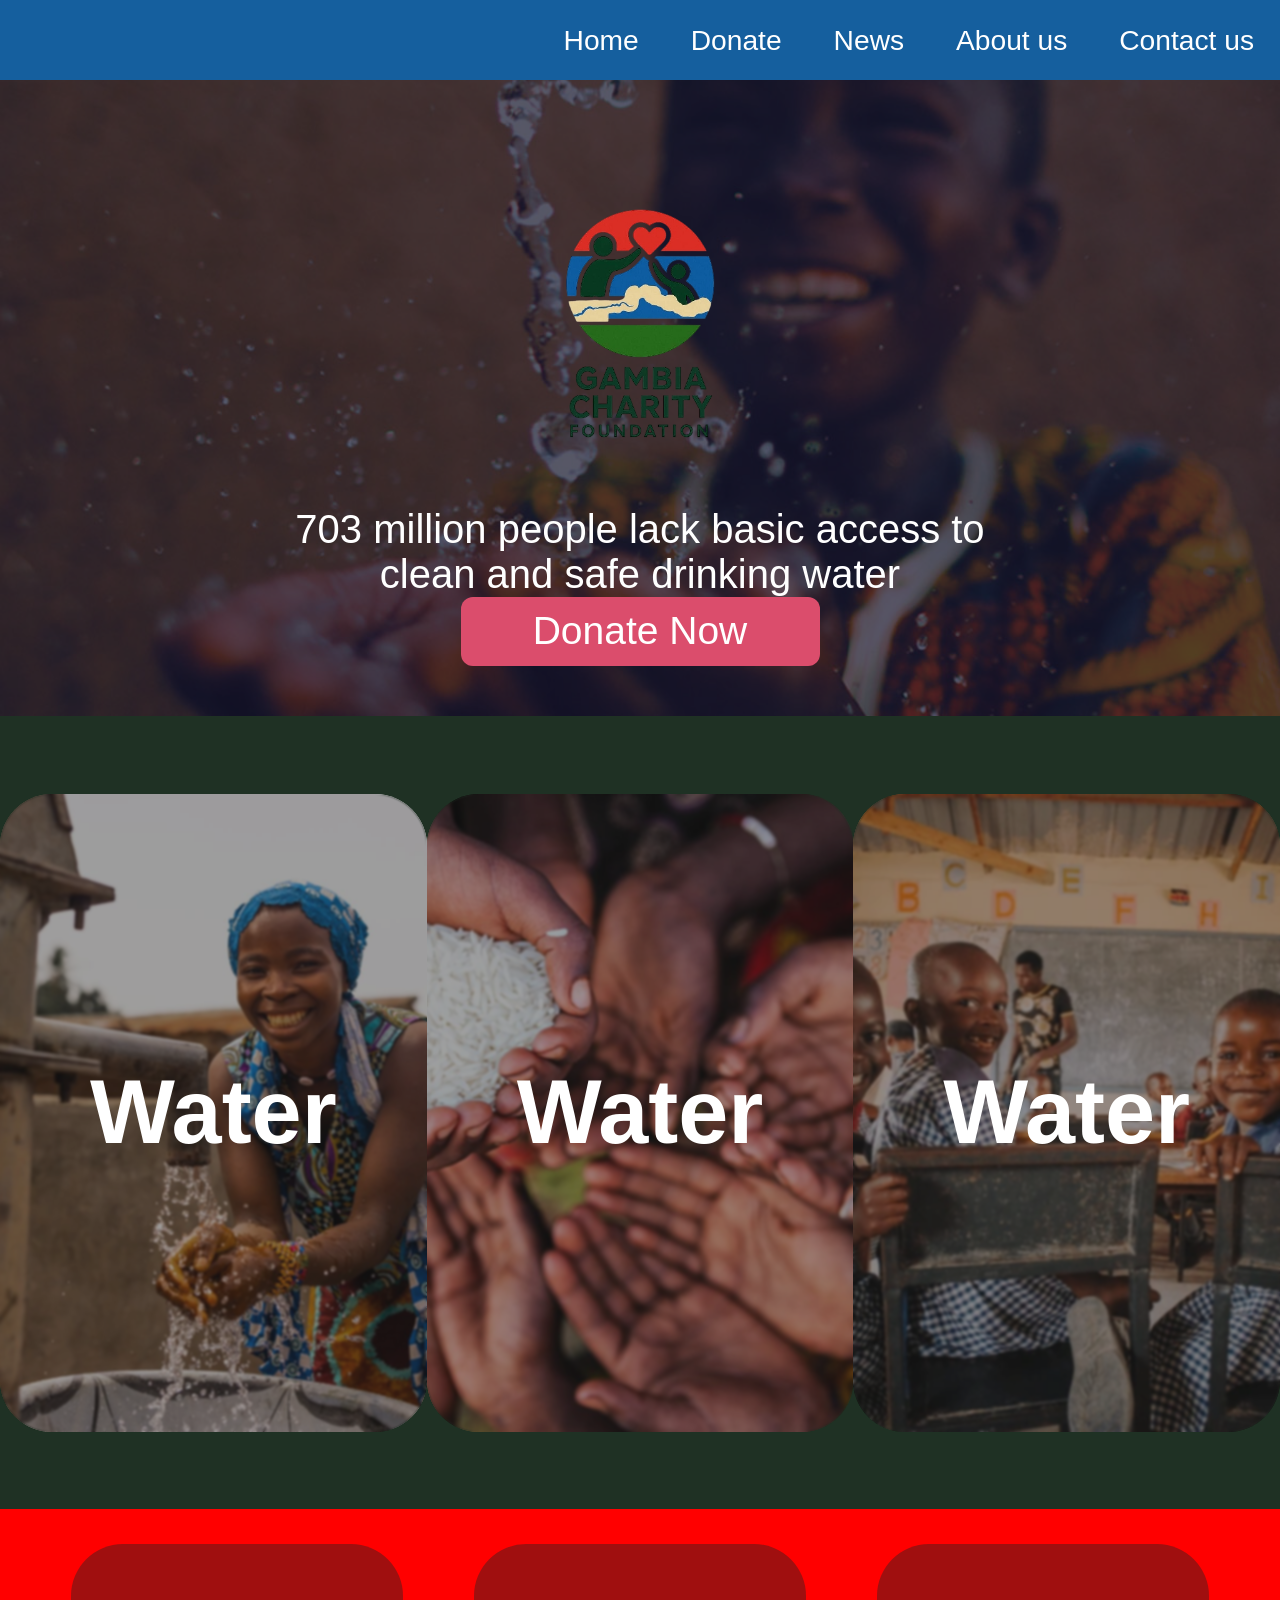
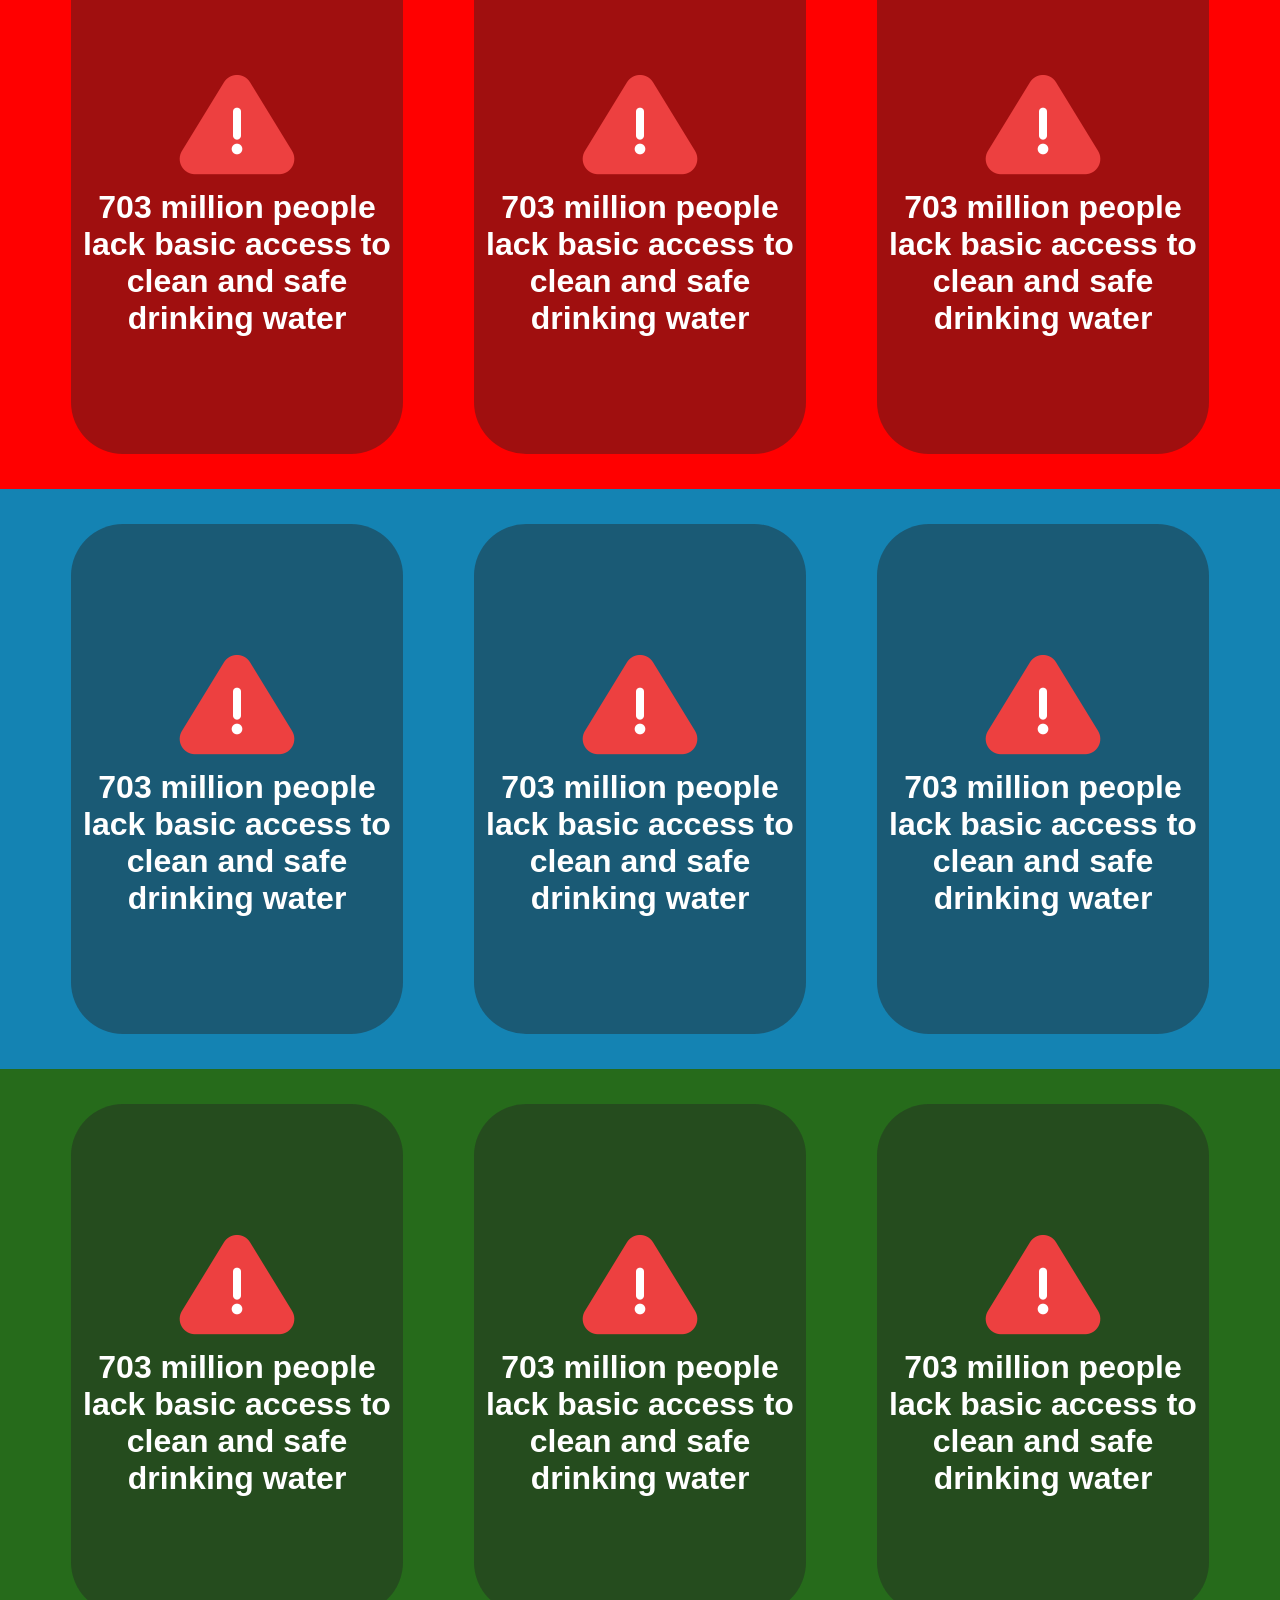
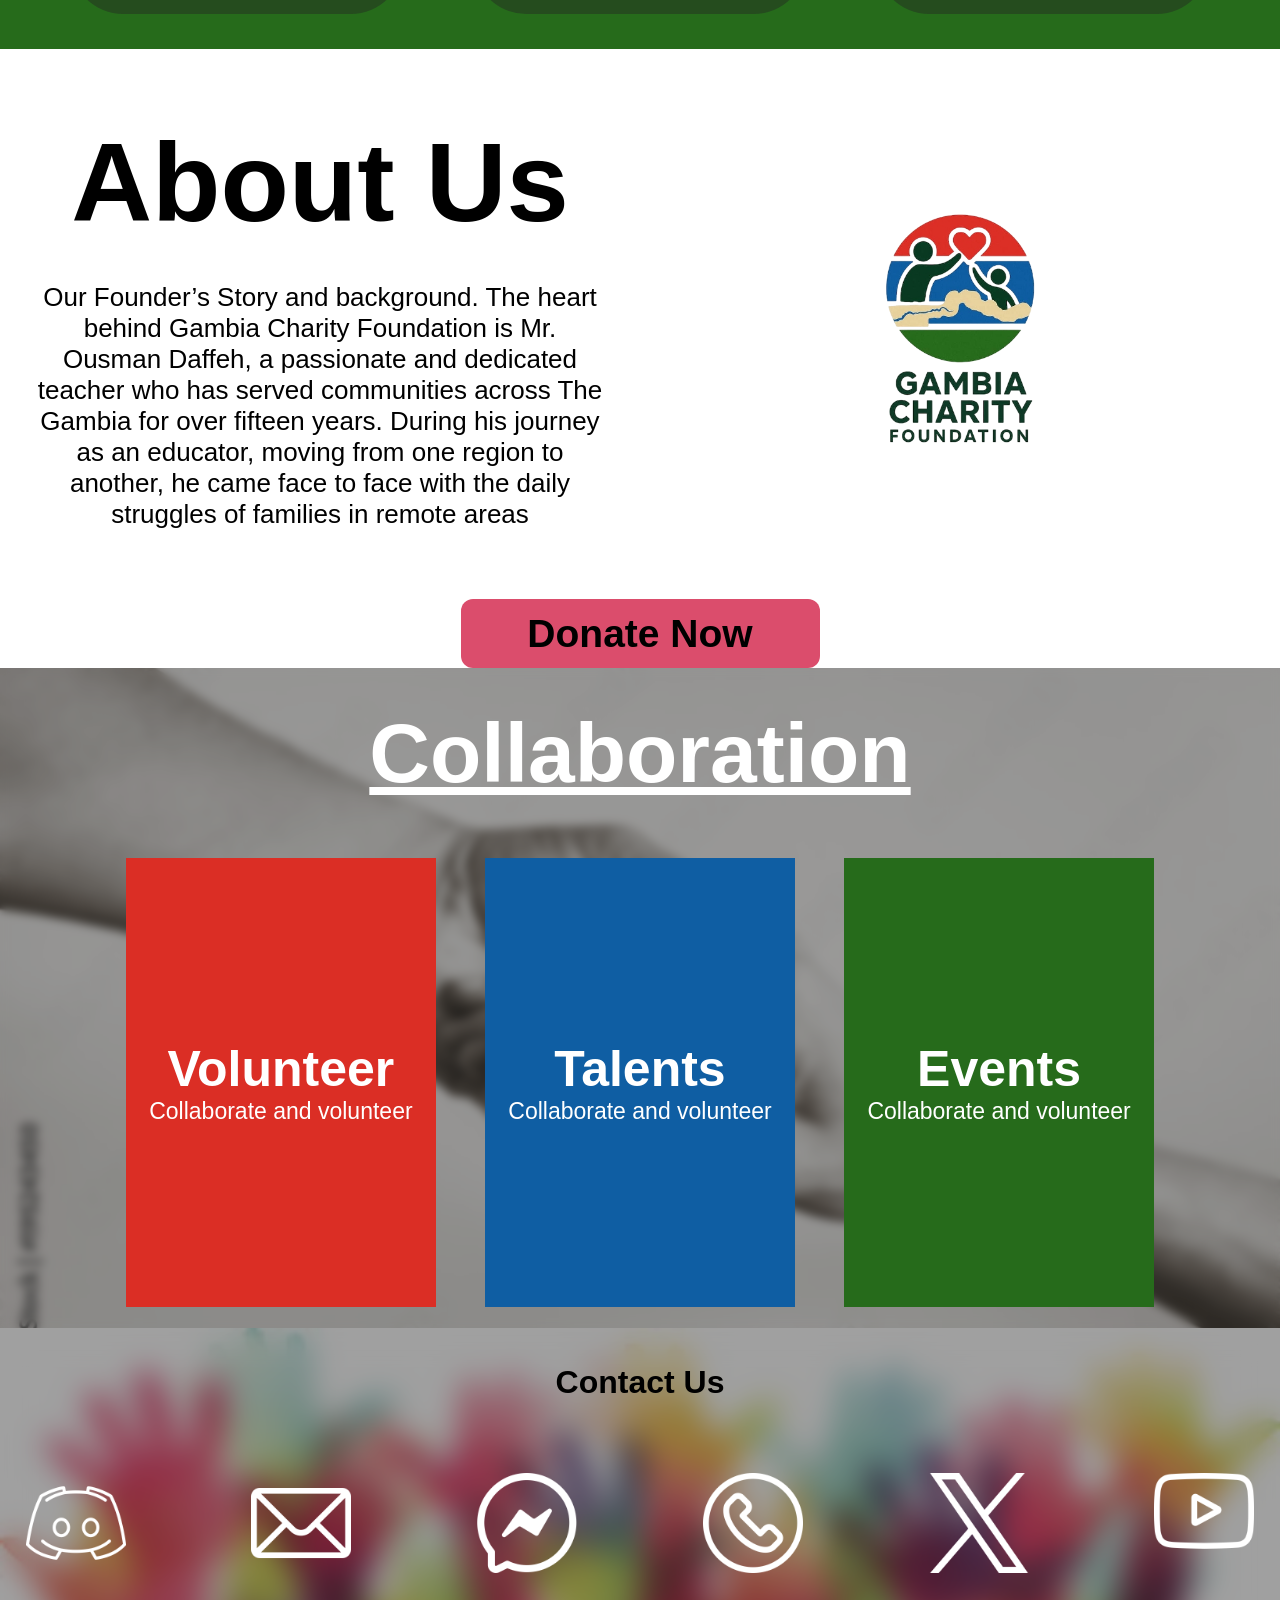
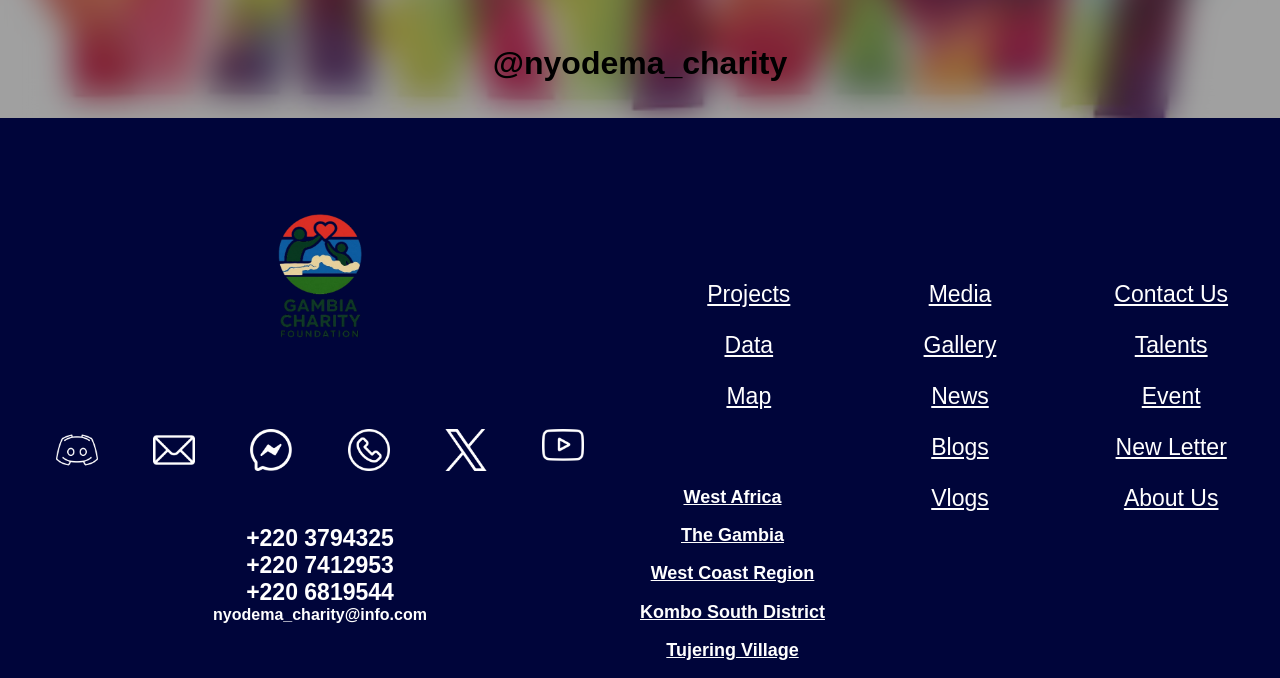
==== Index.html @ f204d7c5 "uploaded files" ====
<html>
    <head>
        <link rel="stylesheet" href="Index.css">

    </head>

    <body>
    

        <div class="menuBar">
           <div class="menu_text">
             <p>Home</p>
             <p>Donate</p>
             <p>News</p>
             <p>About us</p>
             <p>Contact us</p>
           </div>
        </div>

        <div class="background1">
        
            <div class="background1highlighter">
            <img class="logo" src="logo.png" >
            <h1>703 million people lack basic access to clean and safe drinking water</h1>
            <div class="donatenow1">
                <h1>Donate Now</h1>
            </div>    
        </div>
     
           
        </div>

        <div class="background2">
        
            <div class="card" id="card1">
                <div class="card_highlighter" >
                <h1>Water</h1>
                </div>
            </div> 
            <div class="card" id="card2">
                <div class="card_highlighter" >
                <h1>Water</h1>
                </div>
            </div> 
            <div class="card" id="card3">
                <div class="card_highlighter" >
                <h1>Water</h1>
                </div>
            </div> 
        </div>

        <div class="background_colour1" id="background_colour1">
        
            <div class="card_colour" >

                <img class="projects_icon" src="warning_logo.png">                
                <h1>703 million people lack basic access to clean and safe drinking water</h1>
                
            </div> 
            <div class="card_colour" >
                <img class="projects_icon" src="warning_logo.png"> 
                <h1>703 million people lack basic access to clean and safe drinking water</h1>
                
            </div> 
            <div class="card_colour" >
                <img class="projects_icon" src="warning_logo.png"> 
                <h1>703 million people lack basic access to clean and safe drinking water</h1>
             
            </div> 
        </div>

        <div class="background_colour1" id="background_colour2">
        
            <div class="card_colour" >

                <img class="projects_icon" src="warning_logo.png">                
                <h1>703 million people lack basic access to clean and safe drinking water</h1>
                
            </div> 
            <div class="card_colour" >
                <img class="projects_icon" src="warning_logo.png"> 
                <h1>703 million people lack basic access to clean and safe drinking water</h1>
                
            </div> 
            <div class="card_colour" >
                <img class="projects_icon" src="warning_logo.png"> 
                <h1>703 million people lack basic access to clean and safe drinking water</h1>
             
            </div> 
        </div>

        <div class="background_colour1" id="background_colour3">
        
            <div class="card_colour" >

                <img class="projects_icon" src="warning_logo.png">                
                <h1>703 million people lack basic access to clean and safe drinking water</h1>
                
            </div> 
            <div class="card_colour" >
                <img class="projects_icon" src="warning_logo.png"> 
                <h1>703 million people lack basic access to clean and safe drinking water</h1>
                
            </div> 
            <div class="card_colour" >
                <img class="projects_icon" src="warning_logo.png"> 
                <h1>703 million people lack basic access to clean and safe drinking water</h1>
             
            </div> 
        </div>

        <div class="background_aboutus" >
        
            <div class="aboutus_text" >

                        
                <h1>About Us</h1>
                <p>
                    Our Founder’s Story and background. 

The heart behind Gambia Charity Foundation is Mr. Ousman Daffeh, a passionate and dedicated teacher who has served communities across The Gambia for over fifteen years. During his journey as an educator, moving from one region to another, he came face to face with the daily struggles of families in remote areas
                </p>
            </div> 
            <div class="aboutus_logo" >
                <img class="logo" src="logo.png" >
            </div> 
            
        </div>

        <div class="donatenow1">
            <h1>Donate Now</h1>
        </div>   

        <div class="backgroundImage_collaboration">
            <div class="backgroundImage_collaborationhigh">
            <div class="collaboration_title">
                  <h1>Collaboration</h1>
            </div>

            <div class="collaboration_card_parents">
                <div class="collaboration_card" id="collaboration_card1">
                 <h1>Volunteer</h1>
                 <p>Collaborate and volunteer</p>
                </div>
                <div class="collaboration_card" id="collaboration_card2">
                    <h1>Talents</h1>
                    <p>Collaborate and volunteer</p>
                </div>
                <div class="collaboration_card" id="collaboration_card3">
                    <h1>Events</h1>
                    <p>Collaborate and volunteer</p>
                </div>
            </div>
            </div>
        </div>

        <div class="contactus_background">
            <div class="contactus_highlight">
                <h1>Contact Us</h1>
                <div class="contactus_logos">
                    <img class="contact_logo" src="white/logo.png" >
                    <img class="contact_logo" src="white/mail.png" >
                    <img class="contact_logo" src="white/messenger.png" >
                    <img class="contact_logo" src="white/phone.png" >
                    <img class="contact_logo" src="white/twitter.png" >
                    <img class="contact_logo" src="white/youtube.png" >
                    <!-- <img class="contact_logo" src="contact_icon/twitter.png" >
                    <img class="contact_logo" src="contact_icon/youtube.png" > -->

                </div>
                <h1>@nyodema_charity</h1>
            </div>
        </div>

        <div class="footer">
            <div class="column1">
                <img class="footer_logo" src="logo.png" >
                <div class="contactus_footer_logos">
                    <img class="contact_footer_logo" src="white/logo.png" >
                    <img class="contact_footer_logo" src="white/mail.png" >
                    <img class="contact_footer_logo" src="white/messenger.png" >
                    <img class="contact_footer_logo" src="white/phone.png" >
                    <img class="contact_footer_logo" src="white/twitter.png" >
                    <img class="contact_footer_logo" src="white/youtube.png" >
                    <!-- <img class="contact_logo" src="contact_icon/twitter.png" >
                    <img class="contact_logo" src="contact_icon/youtube.png" > -->

                </div>

                <div class="contact_details">
                  <h1>+220 3794325</h1>
                  <h1>+220 7412953</h1>
                  <h1>+220 6819544</h1>

                  <p>nyodema_charity@info.com</p>
                </div>

            </div>
            <div class="column_background">
                <div class="links">
                <div class="column2">
                  <p>Projects</p>
                  <p>Data</p>
                  <p>Map</p>
                </div>
                <div class="column2">
                  <p>Media</p>
                  <p>Gallery</p>
                  <p>News</p>
                  <p>Blogs</p>
                  <p>Vlogs</p>
                </div>
                <div class="column2">
                    <p>Contact Us</p>
                    <p>Talents</p>
                    <p>Event</p>
                    <p>New Letter</p>
                    <p>About Us</p>
                  </div>
                </div>

                <div class="contact_adress">
                   <p>West Africa</p>
                   <p>The Gambia</p>
                   <p>West Coast Region</p>
                   <p>Kombo South District</p>
                   <p>Tujering Village</p>
               
                </div>

            </div>

        </div>
        

        <div>

            
        </div>

    </body>
</html>
---- Index.css ----
*:not(html, script, style, head) {background: none;margin: 0;padding: 0;display: flex;flex-direction: column;justify-content: center;align-items: center;text-align: center;background-size: cover;background-repeat: no-repeat;background-position: center;font-family: system-ui;/* font-weight: 100; */border: none;/* border: 1px solid grey; *//* color: white; */font-family: "Lato", serif;/* font-weight: 100; */font-style: normal;font-family: sans-serif;/* border: none; */}

   
body {
    width: 100%;
    max-width: 100%;
    /* display: block; */
    justify-content: flex-start;
    min-height: 100vh;
    align-items: center;
}
   .menuBar {
   
height: 80px;
   
background-color: #155F9E;
   
width: 100%;
   }

.menu_text {
    flex-direction: row;
    position: absolute;
    right: 0;
    width: 58%;
    justify-content: space-around;
    align-items: center;
}

.menu_text p {
    font-size: 28.2px;
    color: white;
    font-weight: lighter;
}

img.logo {
    height: 376px;
    width: 250px;
}

.background1 {
    background-image: url(background1.jpg);
    width: 100%;
    height: 636px;
}

.background1highlighter {
    width: 100%;
    background-color: #10122fb3;
    height: 100%;
}

.background1highlighter h1 {
    font-size: 40px;
    color: white;
    font-weight: 100;
    width: 60%;
}

.donatenow1 {
    background: #DB4D6C;
    height: 69px;
    width: 359px;
    border-radius: 12px;
}

.donatenow1 h1 {
    font-size: 39px;
}

.donatenow1 p {}

.background2 {
    background-color: #1F3124;
    width: 100%;
    height: 793px;
    flex-direction: row;
    justify-content: space-evenly;
}

.card {
    height: 638px;
    background-color: #2423239c;
    width: 428px;
    border-radius: 52px;
}

div#card1 {
    background-image: url(card1.jpg);
}

div#card2 {
    background-image: url(card2.jpg);
}
div#card3 {
    background-image: url(card3.webp);
}

.card_highlighter {
    height: 100%;
    width: 100%;
    background-color: #2423236e; /* semi-transparent */
    backdrop-filter: blur(1px);  /* adjust px for blur strength */
    border-radius: 52px;         /* match parent rounding */
}

.card_highlighter h1 {
    font-size: 90px;
    color: white;
}

.background_colour1 {
    background-color: red;
    flex-direction: row;
    height: 580px;
    width: 100%;
    justify-content: space-evenly;
}


.card_colour {
    height: 510px;
    width: 332px;
    background-color: #2423236e; /* semi-transparent */
    /* backdrop-filter: blur(1px); */  /* adjust px for blur strength */
    border-radius: 52px;         /* match parent rounding */
    /* justify-content: space-around; */
}

.card_colour h1 {
    color: white;
    font-size: 32px;
}

div#background_colour2 {
    background: #1483B3;
}

div#background_colour3 {
    background: #266B1B;
}

.background_aboutus {
    flex-direction: row;
    height: 550px;
}

.aboutus_text {
    width: 50%;
    height: 81%;
    justify-content: space-around;
}

.aboutus_logo {
    width: 50%;
}

p {}

.aboutus_text p {
    font-size: 26px;
    width: 90%;
}

.aboutus_text h1 {
    font-size: 112px;
}

.backgroundImage_collaboration {
    width: 100%;
    height: 660px;
    background-image: url(network.jpg);
}

.backgroundImage_collaborationhigh {
    /* flex-direction: row; */
    width: 100%;
    /* background-color: #2423236e; */
    /* backdrop-filter: blur(1px); */
    /* border-radius: 52px; */
    height: 100%;
    background-color: #2423236e;
    backdrop-filter: blur(5px);
    /* border-radius: 52px; */
}

.collaboration_card_parents {
    width: 88%;
    flex-direction: row;
    justify-content: space-evenly;
}

.collaboration_card {
    height: 449px;
    background-color: red;
    width: 310px;
    /* border-radius: 32px; */
}

.collaboration_card h1 {
    font-size: 50px;
    color: white;
}

.collaboration_card p {
    color: white;
    font-size: 23px;
}

.collaboration_title {
    font-size: 42px;
    text-decoration: underline;
    color: white;
    margin: 16px 0px 56px 0px;
}

.collaboration_card {}

div#collaboration_card1 {
    background-color: #DB2E25;
}

div#collaboration_card2 {
    background-color: #0F5EA3;
}

div#collaboration_card3 {
    background-color: #266B1B;
}

.contactus_background {
    width: 100%;
    height: 390px;
    width: 100%;
    /* background: #ababab; */
    /* justify-content: space-between; */
    background-image: url(networkish.jpg);
    background-repeat: no-repeat;
    background-position: center;
    background-size: 100% 100%;
    /* background-color: #242323f5; */
    /* backdrop-filter: blur(16px); */
    /* border-radius: 52px; */
}

img.contact_logo {
    height: 100px;
}

.contactus_highlight {
    justify-content: space-around;
    height: 100%;
    width: 100%;
    background-color: #2423236e;
    backdrop-filter: blur(16px);
    /* border-radius: 52px; */
}

.contactus_logos {
    flex-direction: row;
    width: 96%;
    justify-content: space-between;
}

.contactus_background {
    /* background-color: #00053A; */
}

.footer {
    background-color: #00053A;
    width: 100%;
    color: white;
    flex-direction: row;
    height: 560px;
}

.contactus_footer_logos {
    flex-direction: row;
    width: 91%;
    justify-content: space-around;
}

img.contact_footer_logo {
    height: 42px;
}

.links {
    flex-direction: row;
    width: 100%;
    height: 270px;
}

.column1 {
    width: 50%;
    height: 100%;
    justify-content: space-evenly;
}

.column_background {
    width: 50%;
    height: 100%;
    justify-content: space-around;
    position: relative;
}

.column2 {
    width: 33%;
    height: 100%;
    justify-content: flex-start;
}

.column2 p {
    font-size: 23px;
    text-decoration: underline;
    margin: 18px 0px 6px 0px;
}

.contact_adress {
    font-size: 22px;
    height: 208px;
    justify-content: space-evenly;
    font-weight: 900;
    position: absolute;
    left: 0;
    bottom: 0;
}

.contact_adress p {
    font-size: 18px;
    text-decoration: underline;
    font-weight: 900;
}

.contact_details h1 {
    font-size: 23px;
}

.contact_details p {
    font-weight: 700;
}

img.footer_logo {
    height: 203px;
    width: 140px;
}
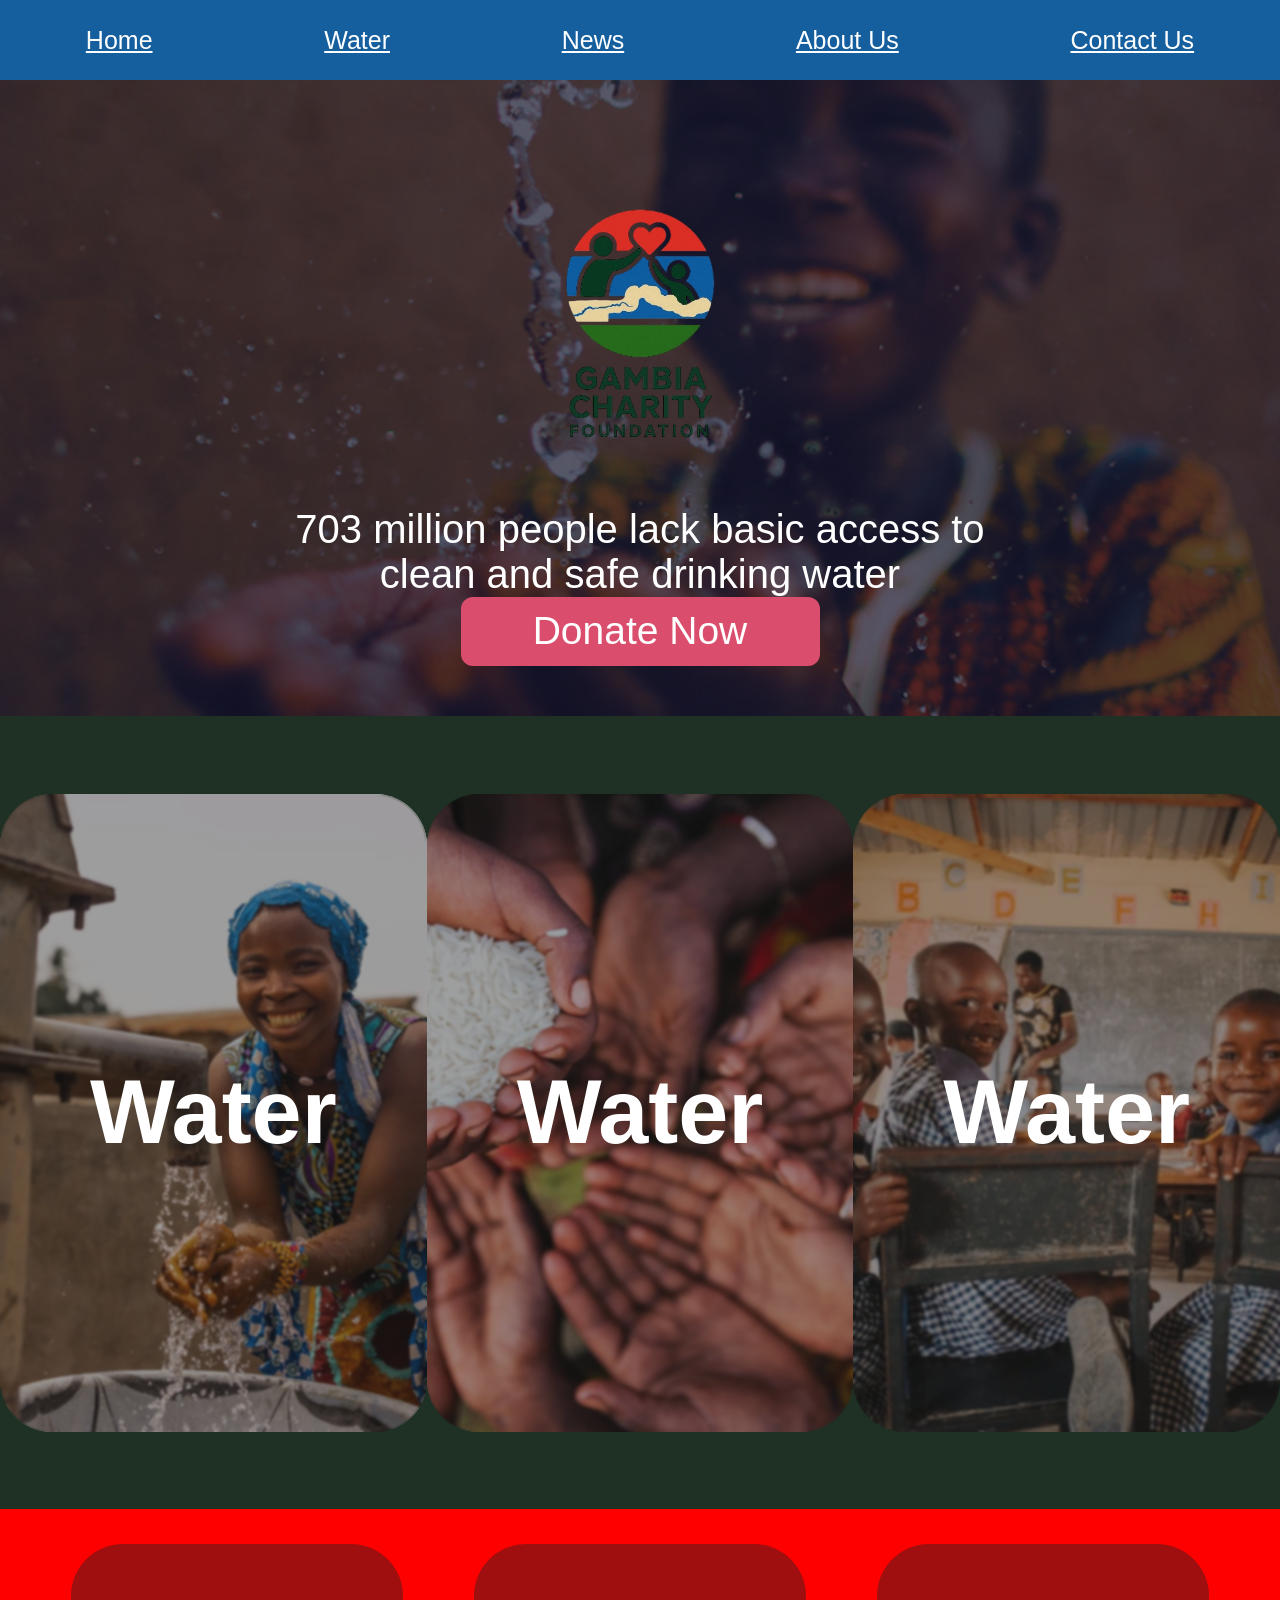
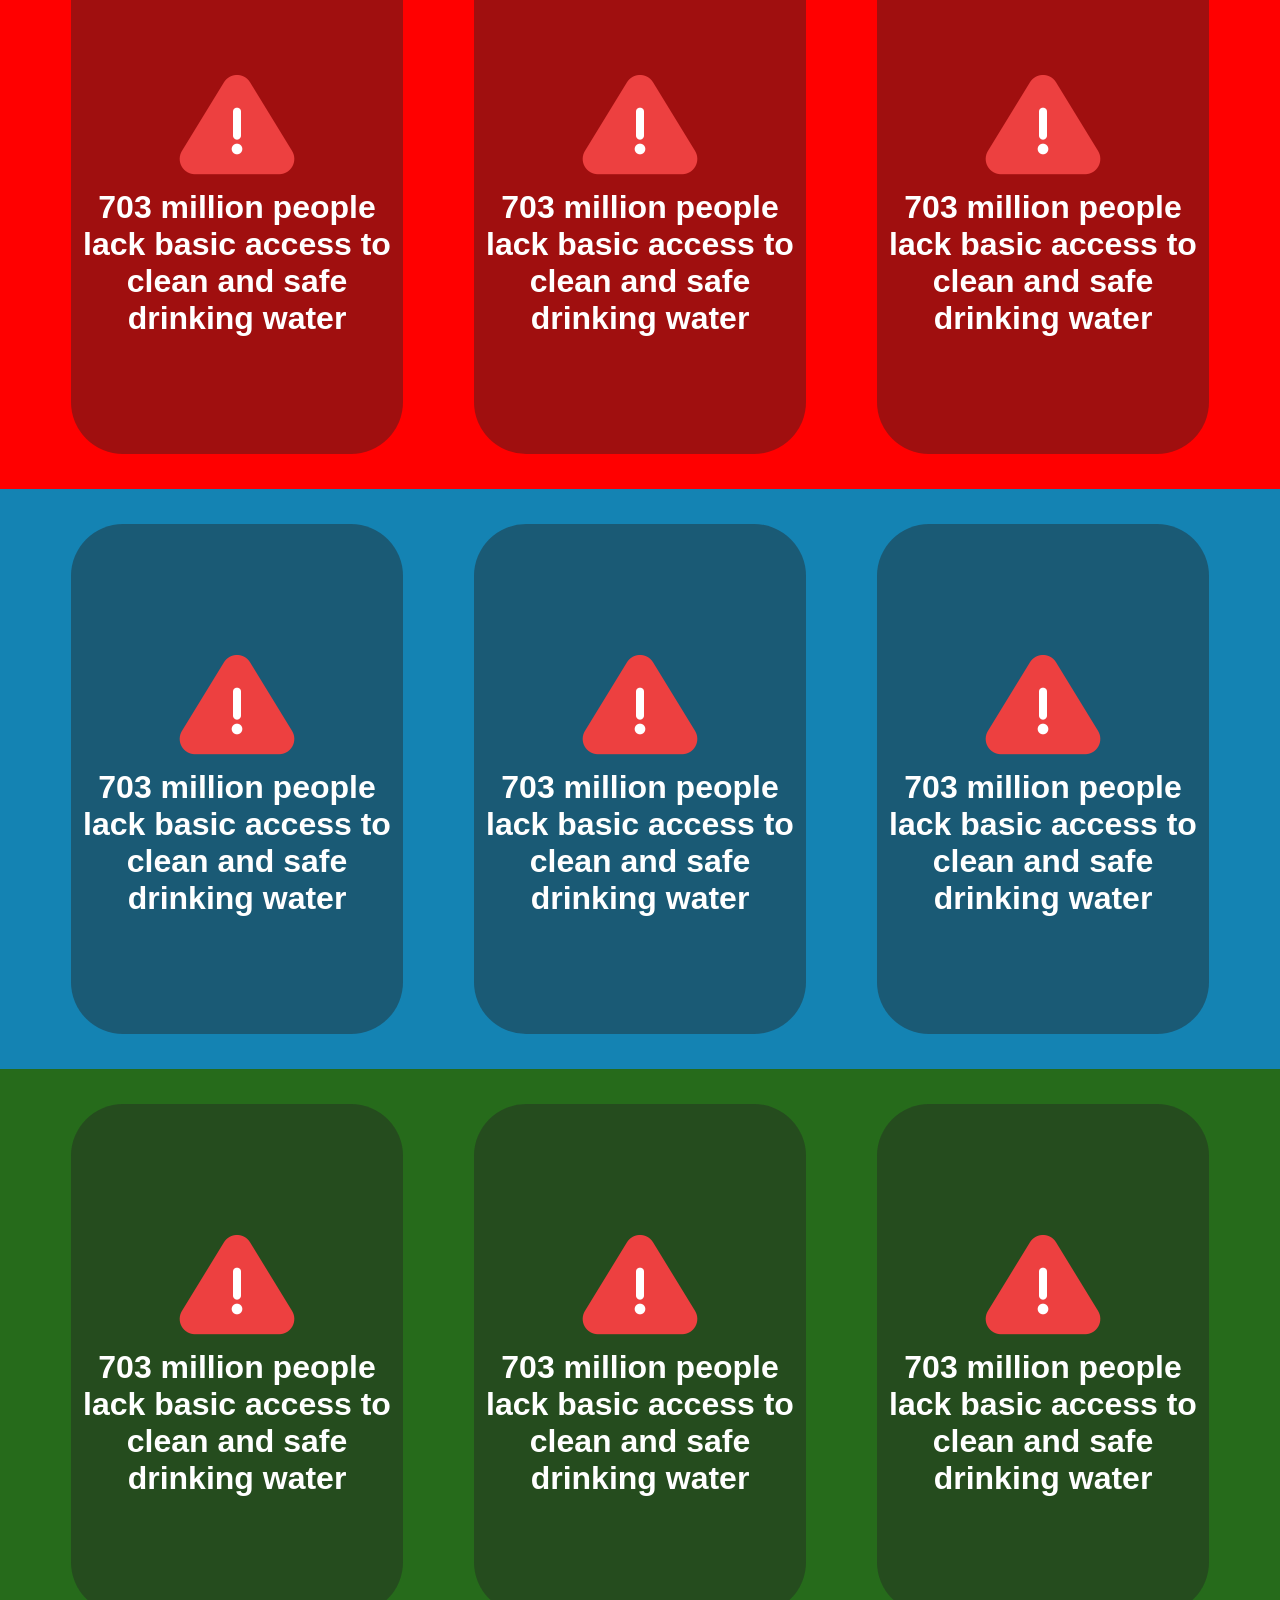
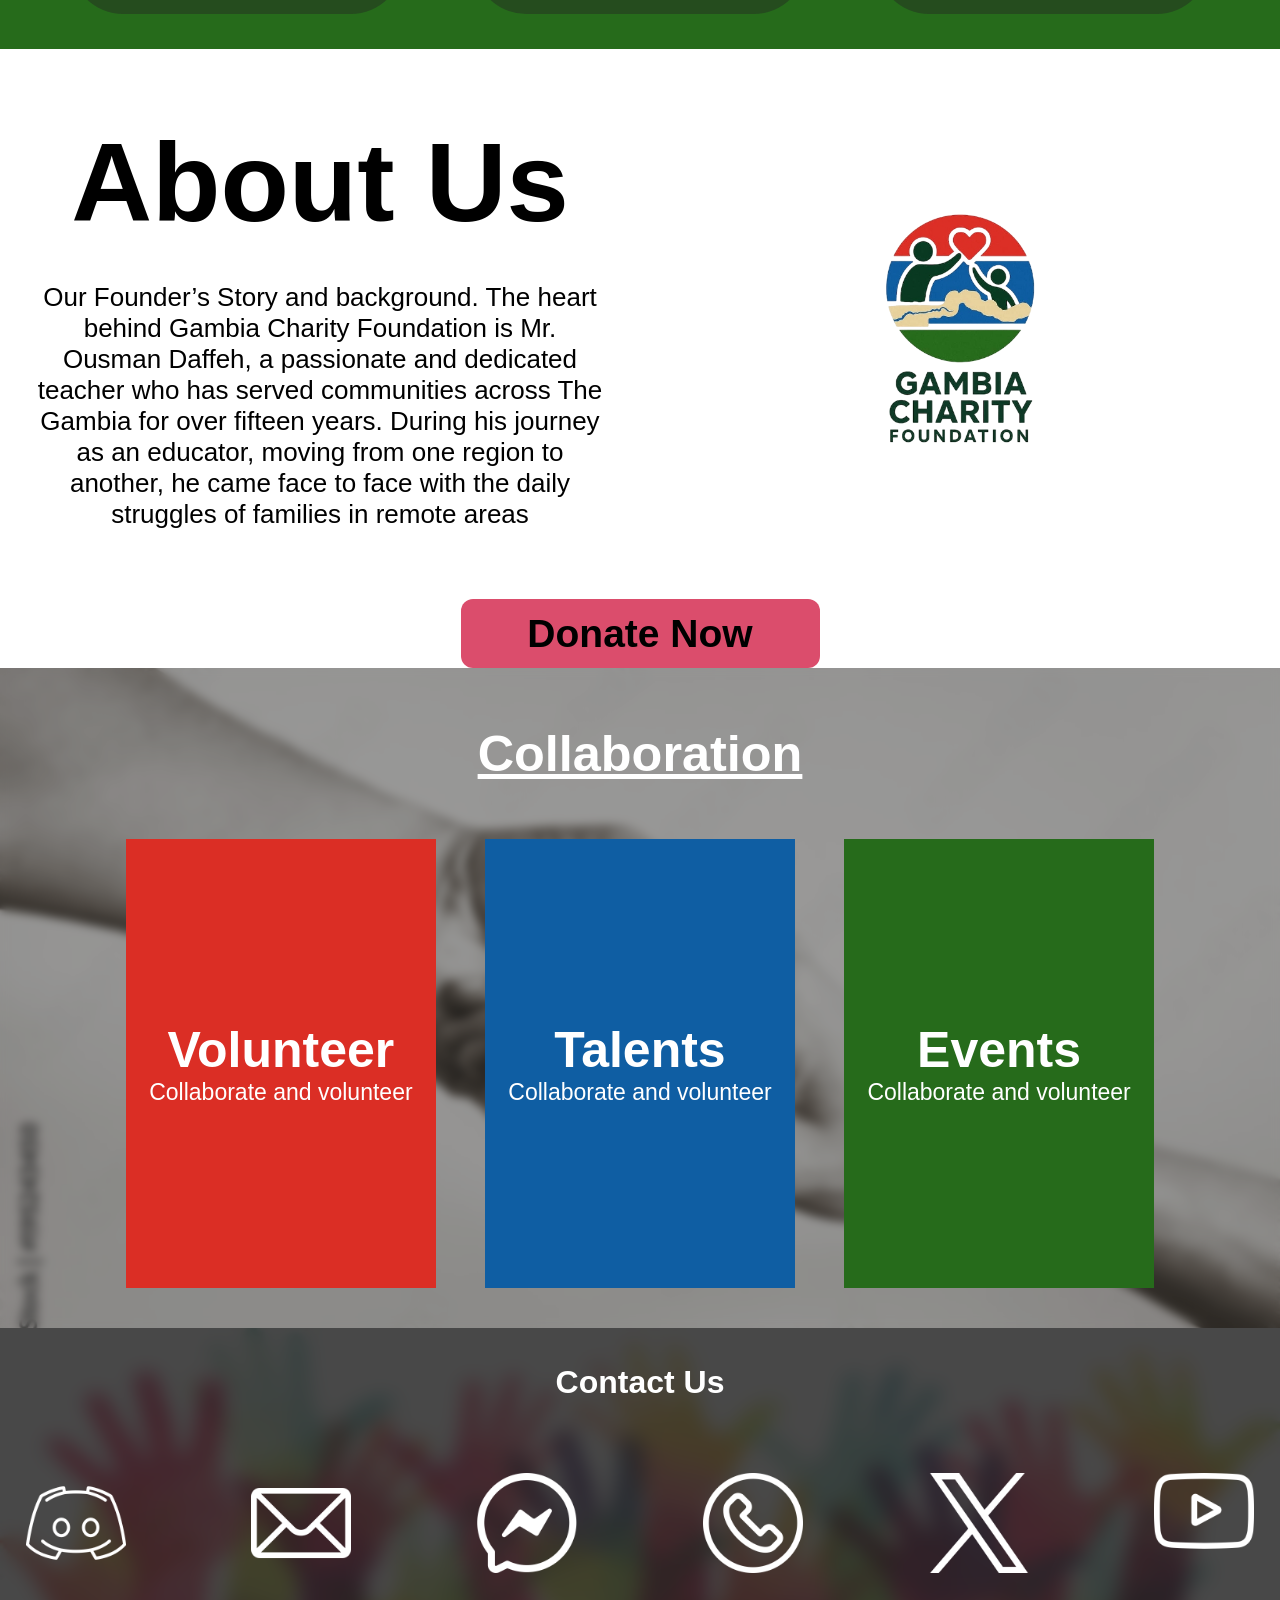
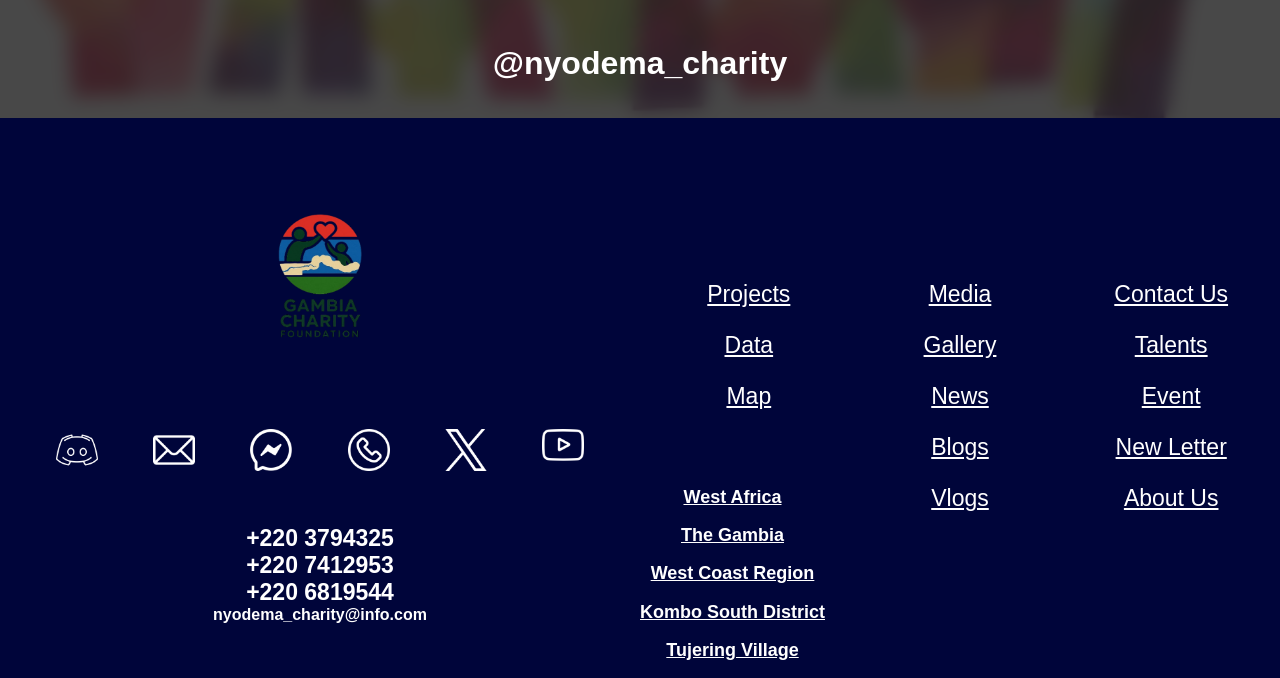
==== commit eea62db3: "version 27 sep 09:25" ====
--- a/Index.html
+++ b/Index.html
@@ -1,19 +1,21 @@
 <html>
     <head>
         <link rel="stylesheet" href="Index.css">
-
+        <link rel="stylesheet" href="homemobile.css">
+<meta name="viewport" content="width=device-width, initial-scale=1.0">
     </head>
 
     <body>
     
+<!-- Navigation -->
 
         <div class="menuBar">
            <div class="menu_text">
-             <p>Home</p>
-             <p>Donate</p>
-             <p>News</p>
-             <p>About us</p>
-             <p>Contact us</p>
+             <a href="Index.html">Home</a>
+      <a href="water.html">Water</a>
+      <a href="#">News</a>
+      <a href="#">About Us</a>
+      <a href="#">Contact Us</a>
            </div>
         </div>
 
--- a/Index.css
+++ b/Index.css
@@ -18,13 +18,15 @@
 width: 100%;
    }
 
-.menu_text {
-    flex-direction: row;
-    position: absolute;
-    right: 0;
-    width: 58%;
-    justify-content: space-around;
-    align-items: center;
+.menu_text {
+    flex-direction: row;
+    /* position: absolute; */
+    right: 0;
+    width: 100%;
+    justify-content: space-around;
+    align-items: center;
+    /* justify-content: center; */
+    align-items: center;
 }
 
 .menu_text p {
@@ -44,10 +46,10 @@
     height: 636px;
 }
 
-.background1highlighter {
-    width: 100%;
-    background-color: #10122fb3;
-    height: 100%;
+.background1highlighter {
+    width: 100%;
+    background-color: #10122fb3;
+    height: 100%;
 }
 
 .background1highlighter h1 {
@@ -247,13 +249,14 @@
     height: 100px;
 }
 
-.contactus_highlight {
-    justify-content: space-around;
-    height: 100%;
-    width: 100%;
-    background-color: #2423236e;
-    backdrop-filter: blur(16px);
-    /* border-radius: 52px; */
+.contactus_highlight {
+    justify-content: space-around;
+    height: 100%;
+    width: 100%;
+    background-color: #242323d4;
+    backdrop-filter: blur(10px);
+    /* border-radius: 52px; */
+    color: white;
 }
 
 .contactus_logos {
@@ -342,4 +345,9 @@
 img.footer_logo {
     height: 203px;
     width: 140px;
+}
+
+.menu_text a {
+    color: white;
+    font-size: 25px;
 }
--- a/homemobile.css
+++ b/homemobile.css
@@ -0,0 +1,267 @@
+/* ========= MOBILE CSS ========= */
+/* Apply on all small devices (portrait phones < 768px wide) */
+@media only screen and (orientation: portrait) {
+/* ========= MOBILE CSS ========= */
+
+
+  /* General Reset for Mobile */
+  body {
+    width: 100%;
+    max-width: 100%;
+    min-height: 100vh;
+    display: flex;
+    flex-direction: column;
+    justify-content: flex-start;
+    align-items: center;
+    overflow-x: hidden;
+  }
+
+  * {
+    max-width: 100%;
+    box-sizing: border-box;
+  }
+
+  /* Navigation */
+  .menuBar {
+    width: 100%;
+    height: 420px;
+    flex-direction: column;
+    justify-content: space-around;
+  }
+
+  .menu_text {
+    flex-direction: column;
+    width: 100%;
+    height: 87%;
+    font-size: 18px;
+  }
+
+  .menu_text a {
+    font-size: 24.4px;
+    width: 100%;
+    text-align: center;
+  }
+
+  /* Hero Section */
+  .background1 {
+    width: 100%;
+    min-height: 65vh; /* full portrait height */
+  }
+
+  .background1highlighter {
+    flex-direction: column;
+    justify-content: center;
+    align-items: center;
+    min-height: 100%;
+  }
+
+  .background1highlighter h1 {
+    font-size: 22px;
+    width: 90%;
+  }
+
+  img.logo {
+    width: 160px;
+    height: auto;
+  }
+
+  .donatenow1 {
+    width: 220px;
+    height: 60px;
+    border-radius: 10px;
+    margin: 36px 0px;
+  }
+
+  .donatenow1 h1 {
+    font-size: 20px;
+  }
+
+  /* Three Cards Section */
+  .background2 {
+    flex-direction: column;
+    width: 100%;
+    min-height: 194vh;
+  }
+
+  .card {
+    width: 90%;
+    height: 500px;
+    border-radius: 20px;
+    margin-bottom: 24px;
+  }
+
+  .card_highlighter h1 {
+    font-size: 34px;
+  }
+
+  /* Colored Card Sections */
+  .background_colour1 {
+    flex-direction: column;
+    width: 100%;
+    min-height: 182vh;
+    padding: 57px 0px;
+  }
+
+  .card_colour {
+    width: 90%;
+    height: 47vh;
+    margin-bottom: 24px;
+    border-radius: 20px;
+  }
+
+  .card_colour h1 {
+    font-size: 18px;
+  }
+
+  /* About Us */
+  .background_aboutus {
+    flex-direction: column;
+    width: 100%;
+    min-height: 100vh;
+  }
+
+  .aboutus_text, 
+  .aboutus_logo {
+    width: 100%;
+  }
+
+  .aboutus_text h1 {
+    font-size: 4rem;
+  }
+
+  .aboutus_text p {
+    font-size: 2rem;
+    width: 90%;
+  }
+
+  /* Collaboration */
+  .backgroundImage_collaboration {
+    width: 100%;
+    min-height: 150vh;
+  }
+
+  .collaboration_card_parents {
+    flex-direction: column;
+    width: 100%;
+    min-height: 86vh;
+  }
+
+  .collaboration_card {
+    width: 90%;
+    height: 40vh;
+    margin-bottom: 24px;
+    border-radius: 27px;
+  }
+
+  .collaboration_card h1 {
+    font-size: 44.5px;
+    margin: 24px;
+  }
+
+  .collaboration_card p {
+    font-size: 25px;
+  }
+
+  .collaboration_title {
+    font-size: 28px;
+    margin: 16px 0;
+  }
+
+  /* Contact Us */
+  .contactus_background {
+    width: 100%;
+    min-height: 46vh;
+  }
+
+  .contactus_highlight {
+    flex-direction: column;
+    justify-content: center;
+    align-items: center;
+  }
+
+  .contactus_highlight h1 {
+    font-size: 24px;
+    color: white;
+  }
+
+  .contactus_logos {
+    flex-direction: row;
+    flex-wrap: wrap;
+    justify-content: center;
+  }
+
+  img.contact_logo {
+    height: 60px;
+    margin: 8px;
+  }
+
+  /* Footer */
+  .footer {
+    flex-direction: column;
+    width: 100%;
+    min-height: 131vh;
+    padding: 48px 0px;
+  }
+
+  .column1, 
+  .column_background {
+    width: 100%;
+    flex-direction: column;
+    align-items: center;
+  }
+
+  .links {
+    flex-direction: column;
+    width: 100%;
+    height: auto;
+  }
+
+  .column2 {
+    width: 100%;
+  }
+
+  .column2 p {
+    font-size: 16px;
+  }
+
+  .contactus_footer_logos {
+    flex-direction: row;
+    flex-wrap: wrap;
+    justify-content: center;
+  }
+
+  img.contact_footer_logo {
+    height: 32px;
+    margin: 6px;
+  }
+
+  .contact_details h1 {
+    font-size: 16px;
+  }
+
+  .contact_details p {
+    font-size: 14px;
+  }
+
+  .contact_adress {
+    width: 100%;
+    height: auto;
+    position: static;
+    flex-direction: column;
+    align-items: center;
+  }
+
+  .contact_adress p {
+    font-size: 14px;
+  }
+
+  img.footer_logo {
+    width: 120px;
+    height: auto;
+  }
+}
+
+
+.collaboration_title h1 {
+    font-size: larger;
+}
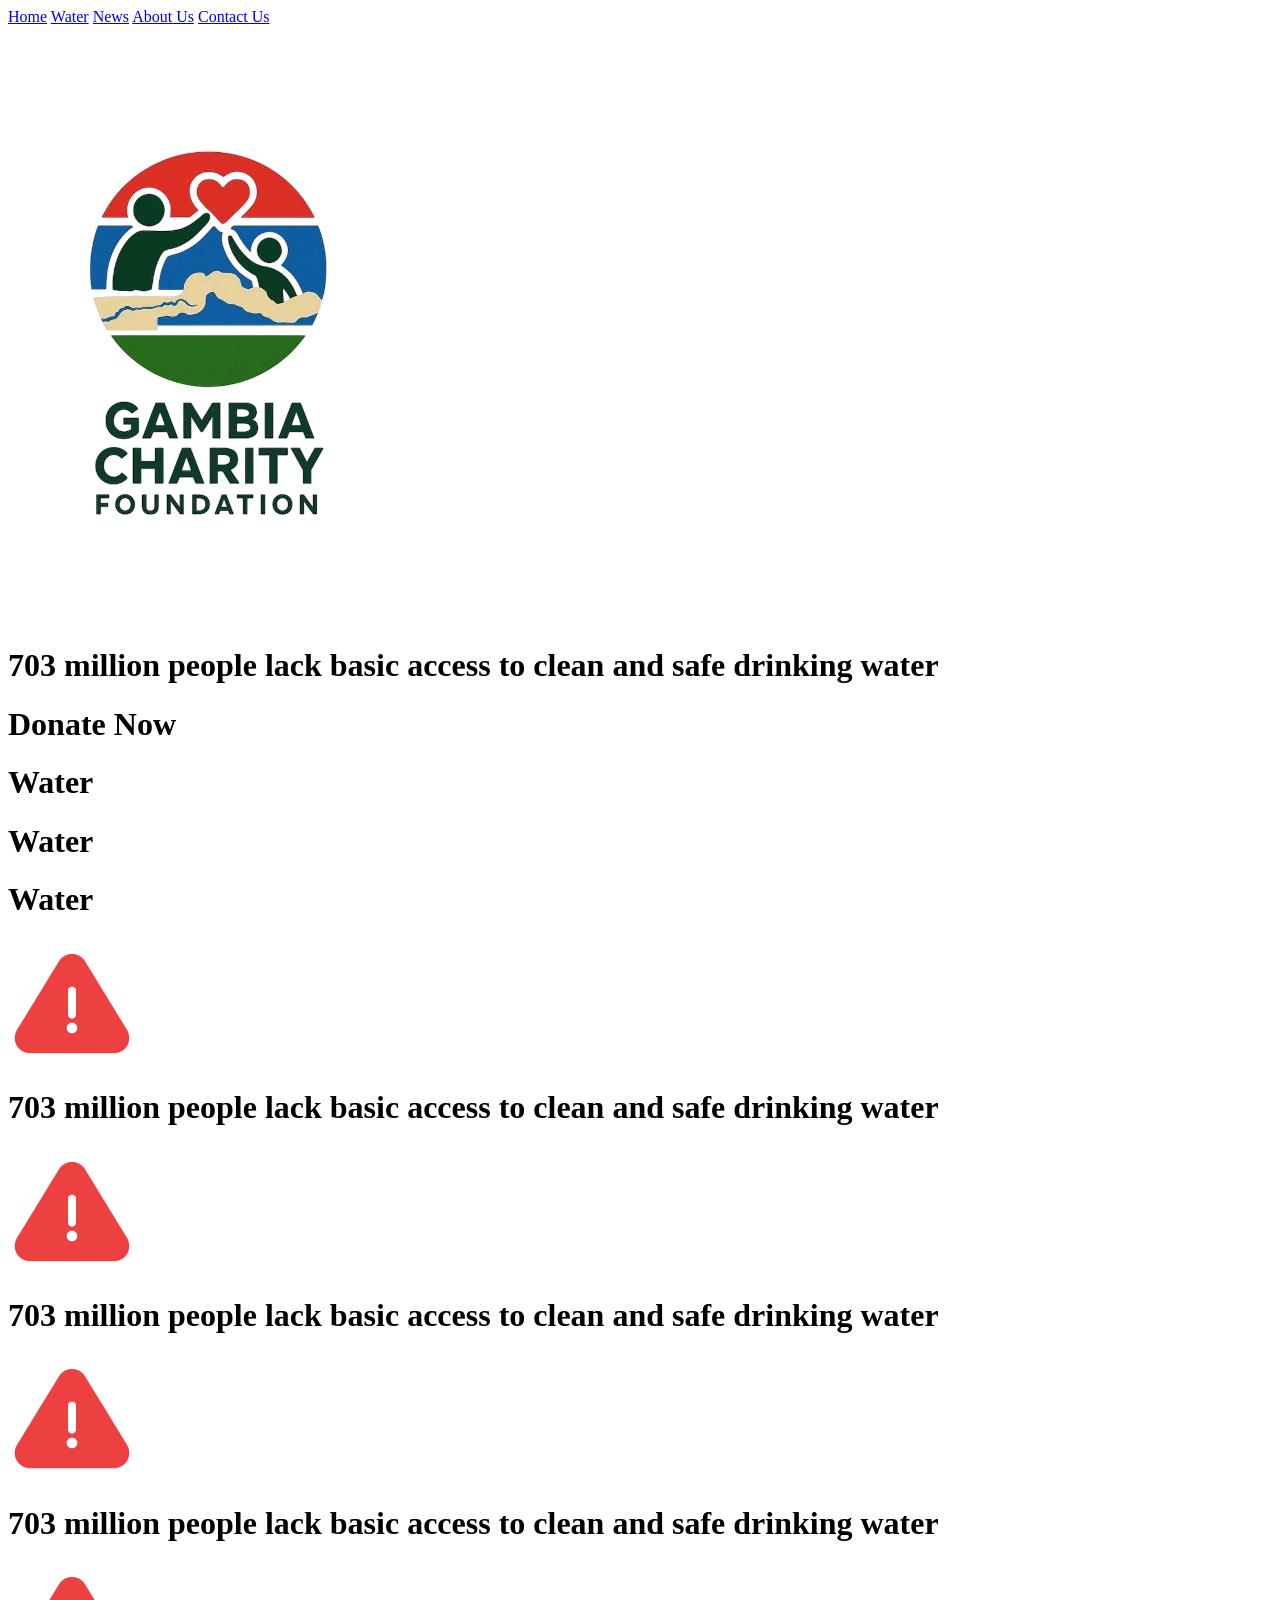
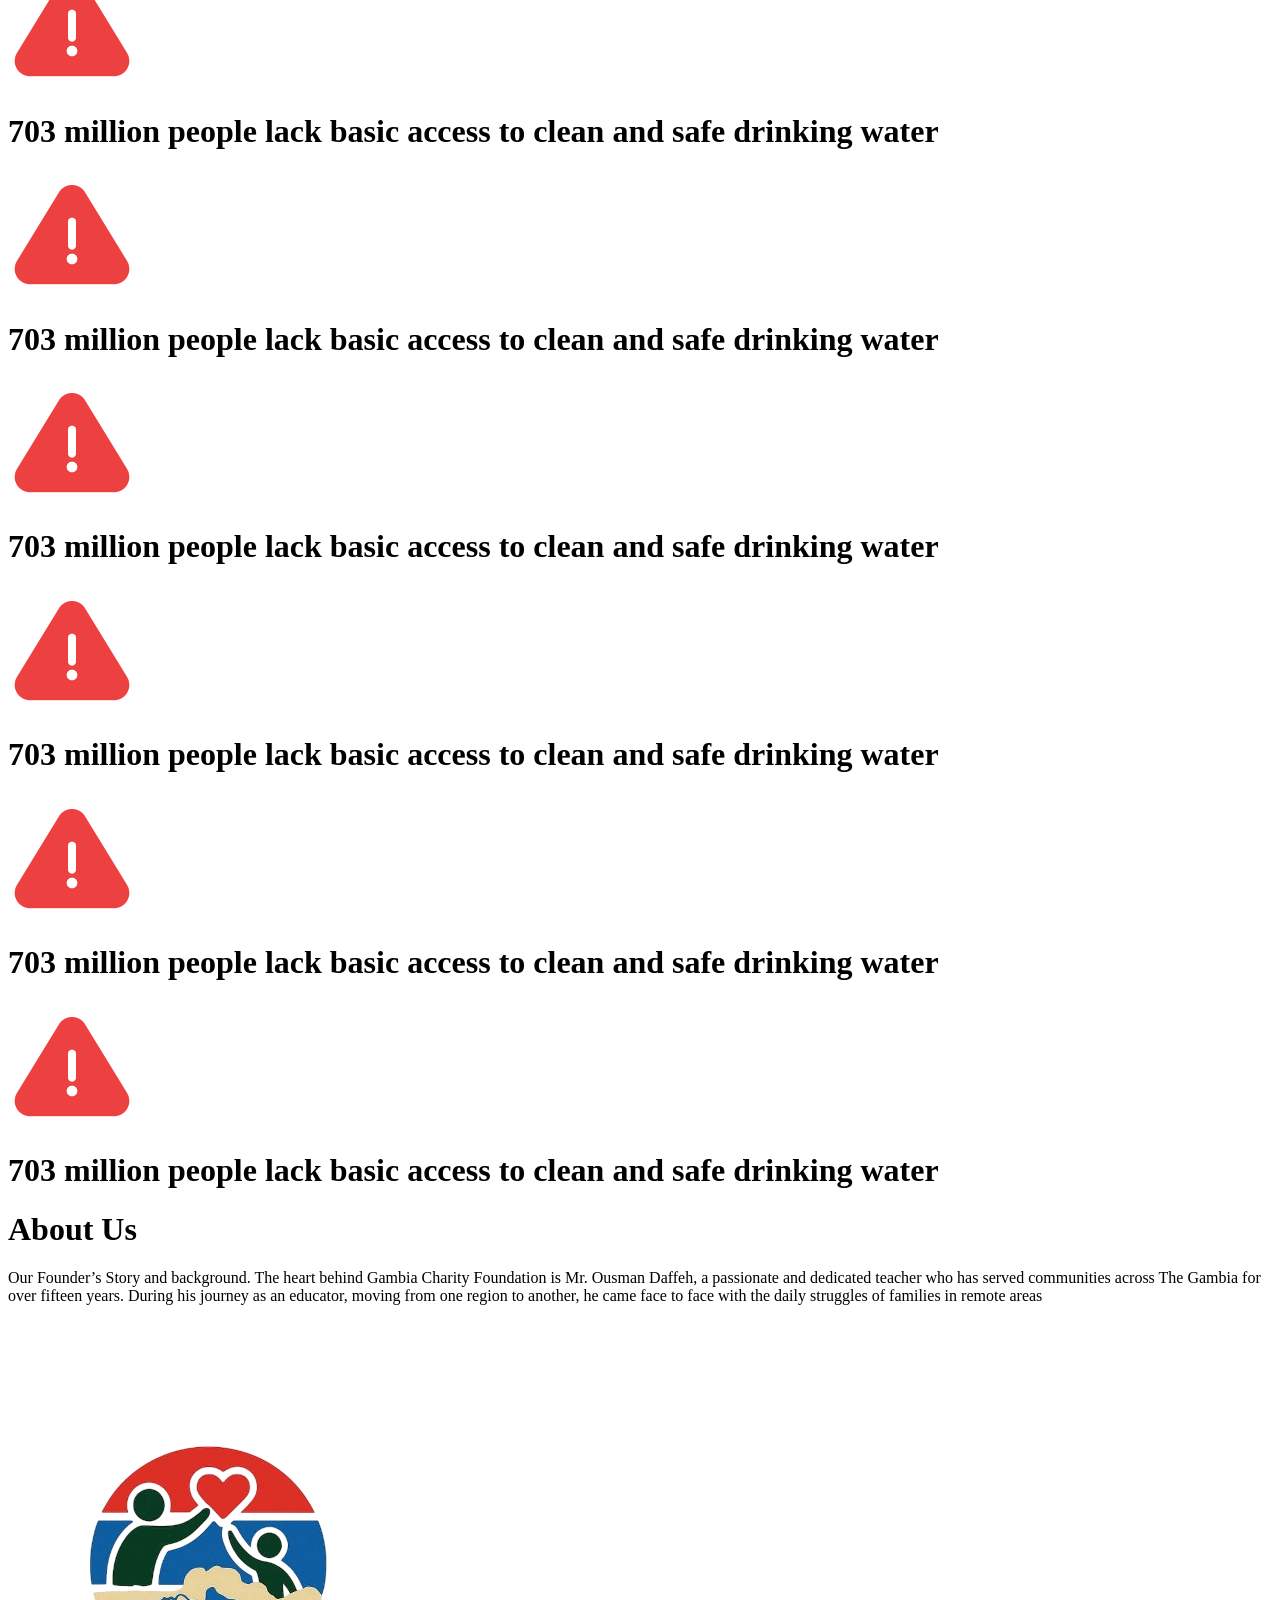
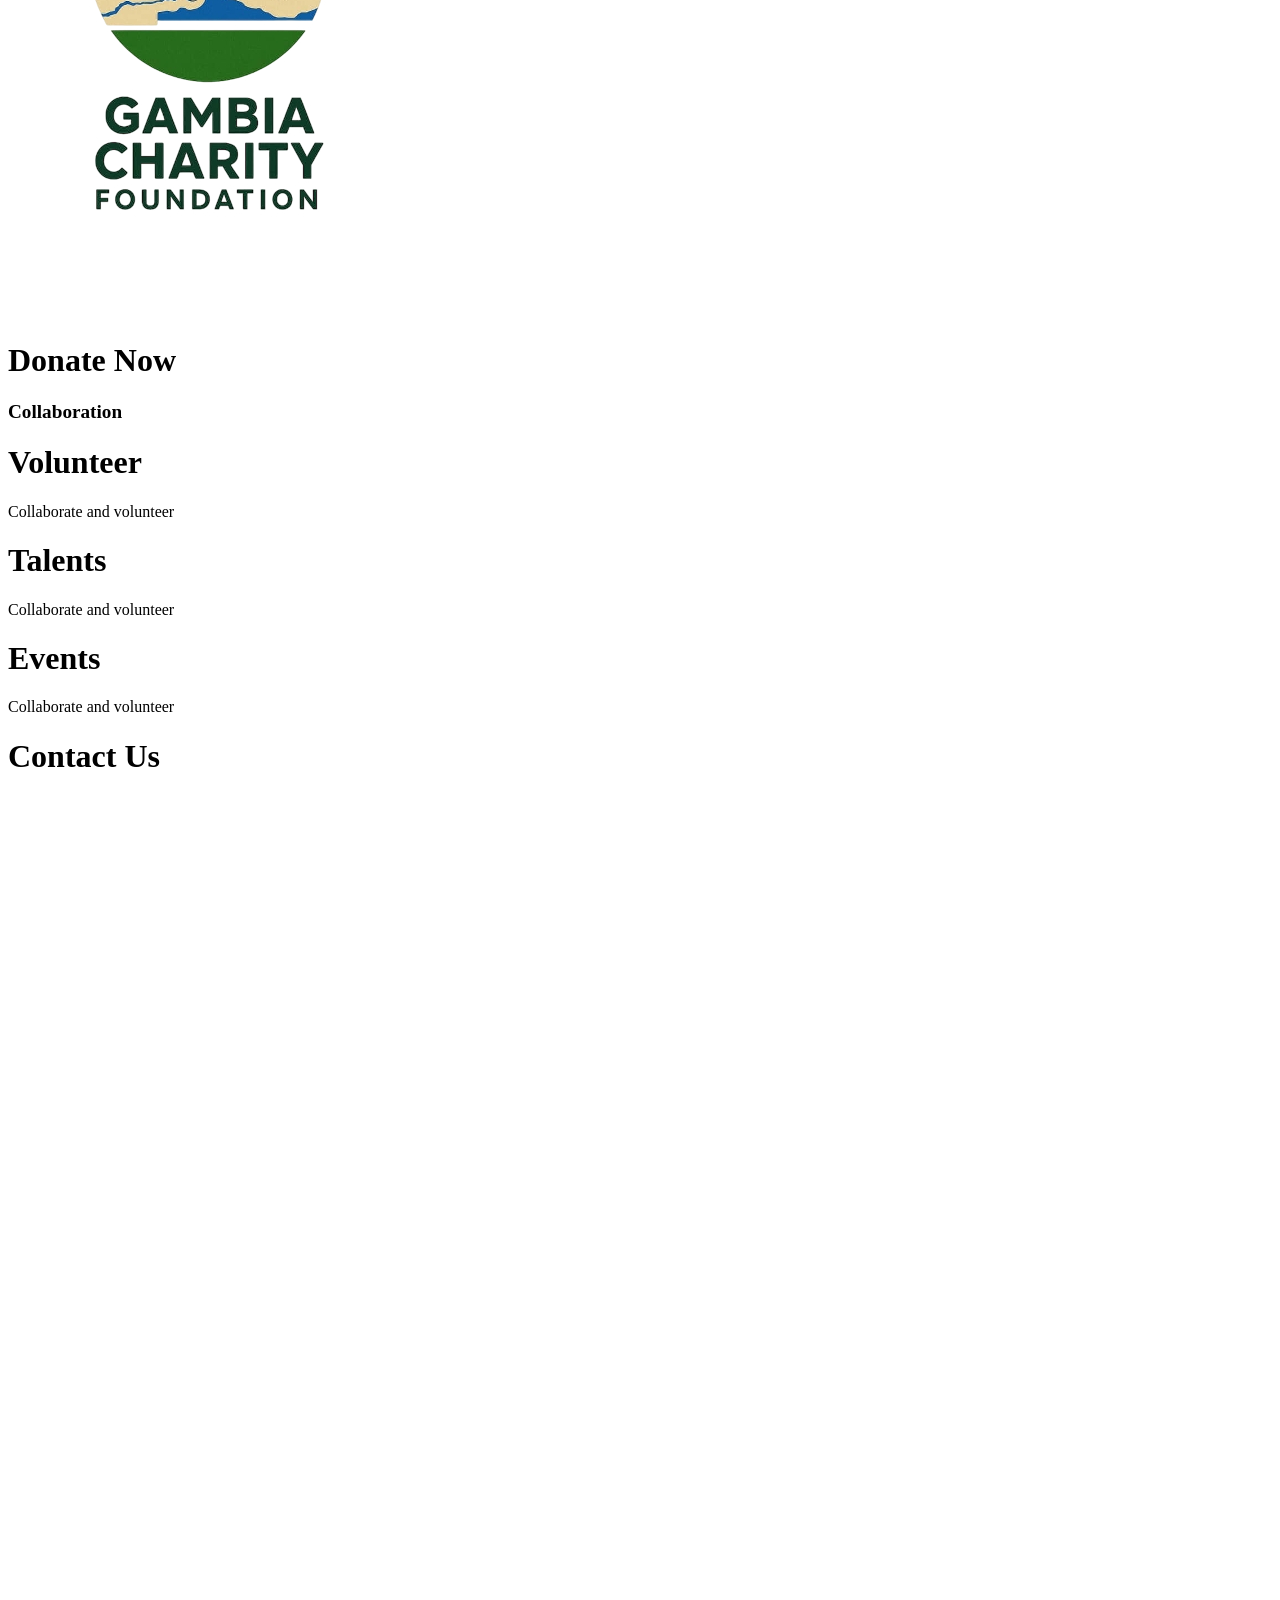
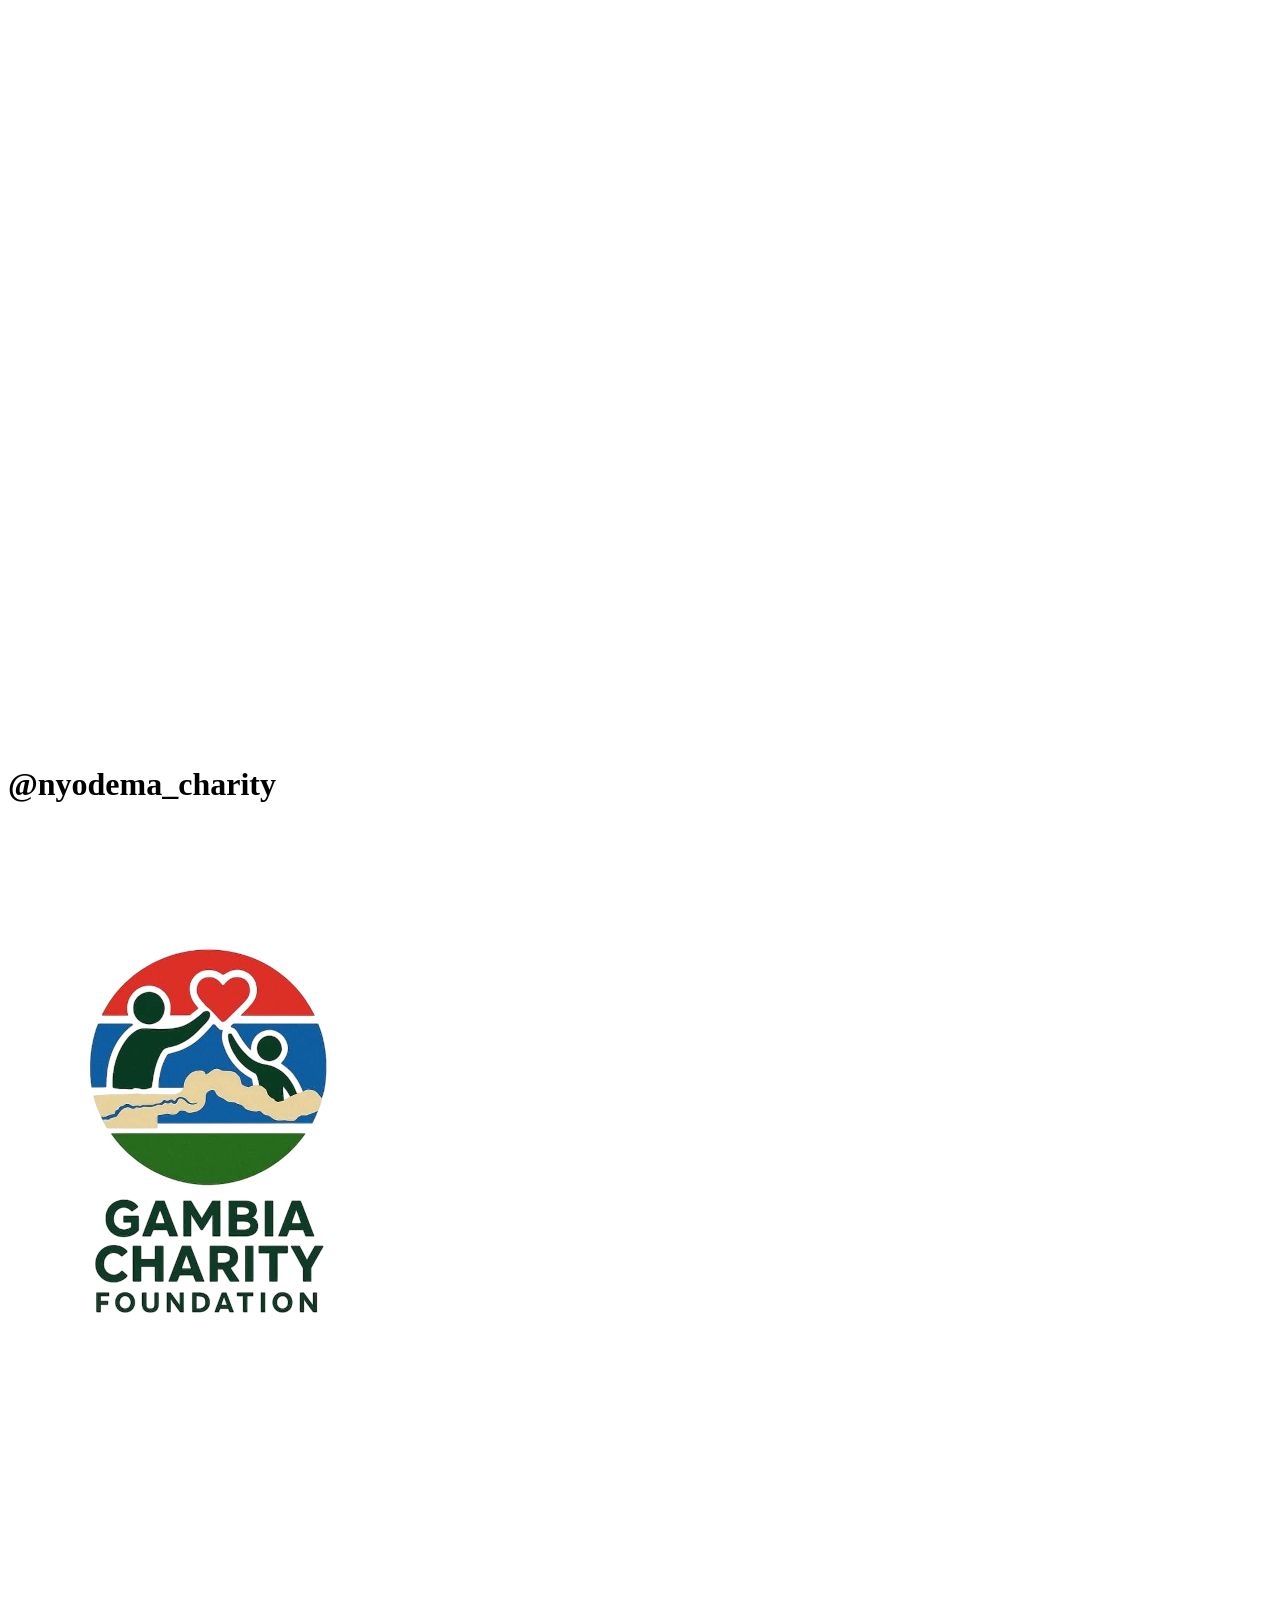
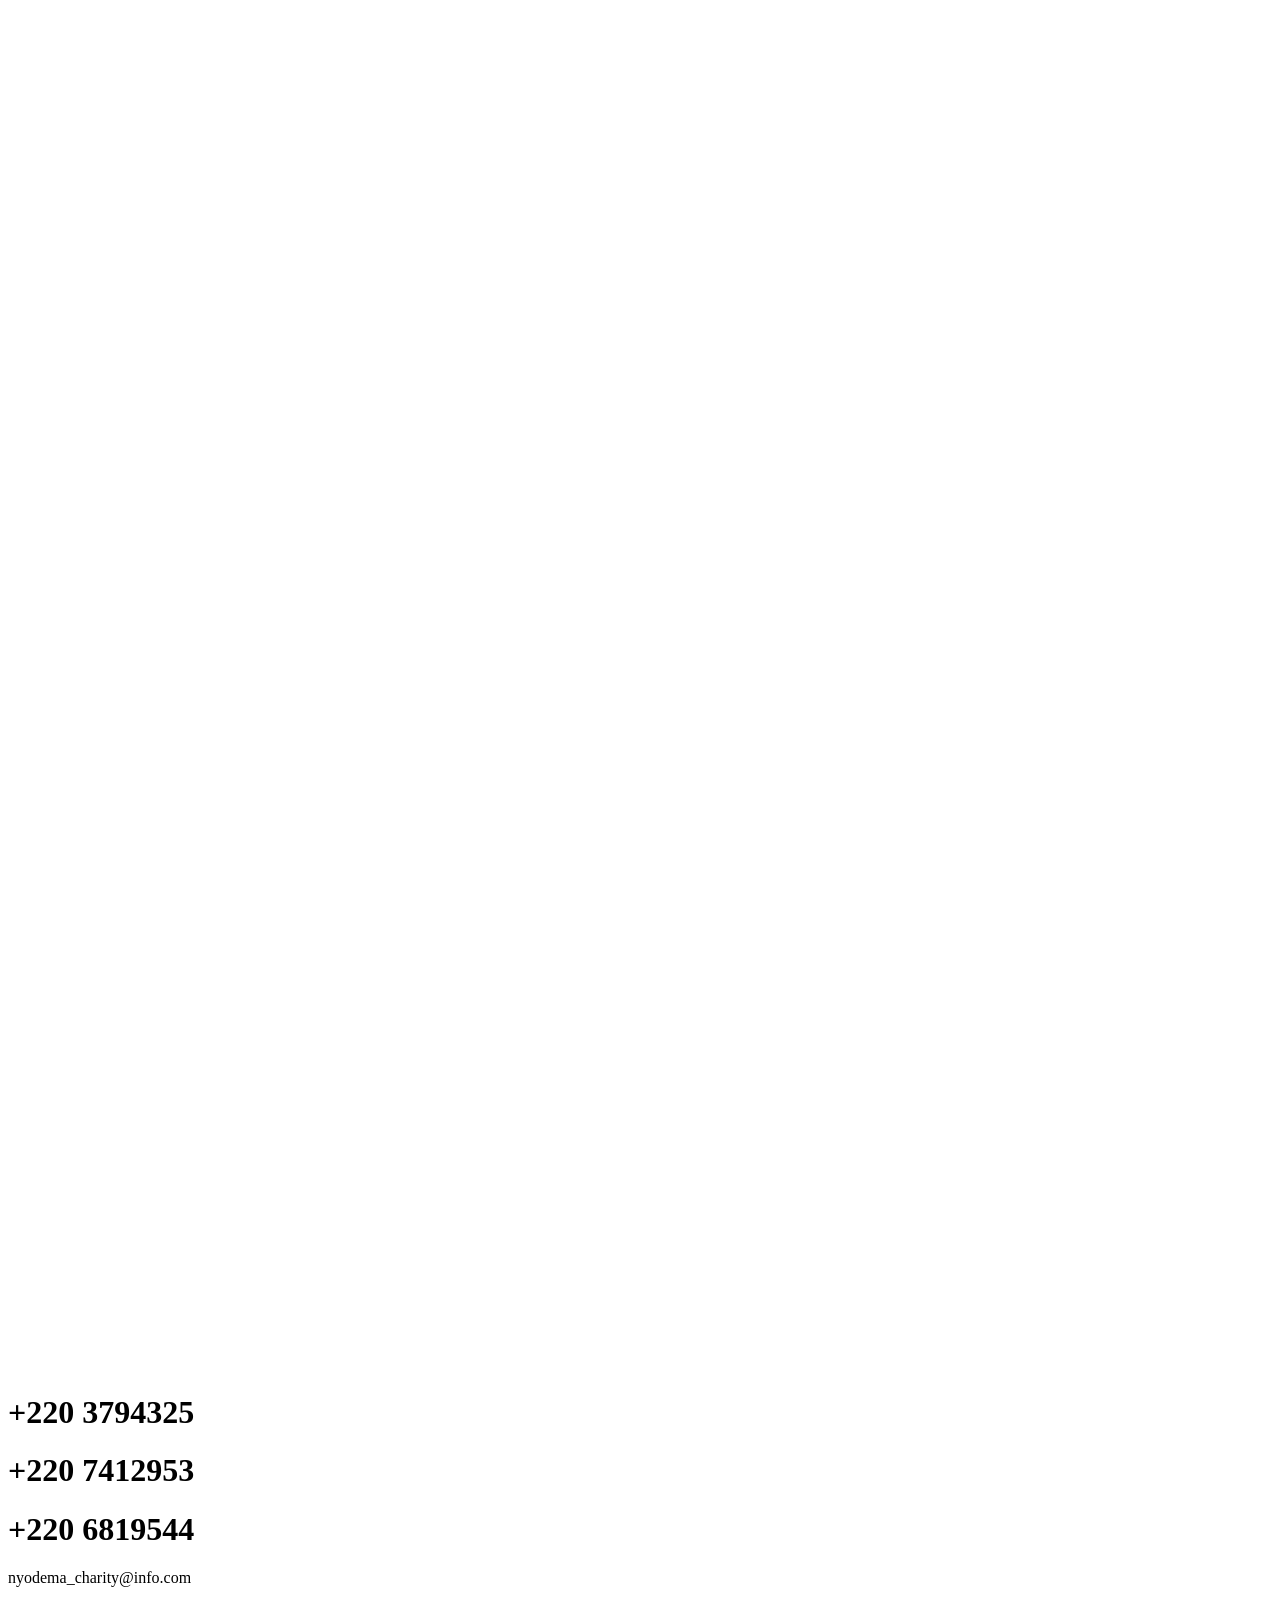
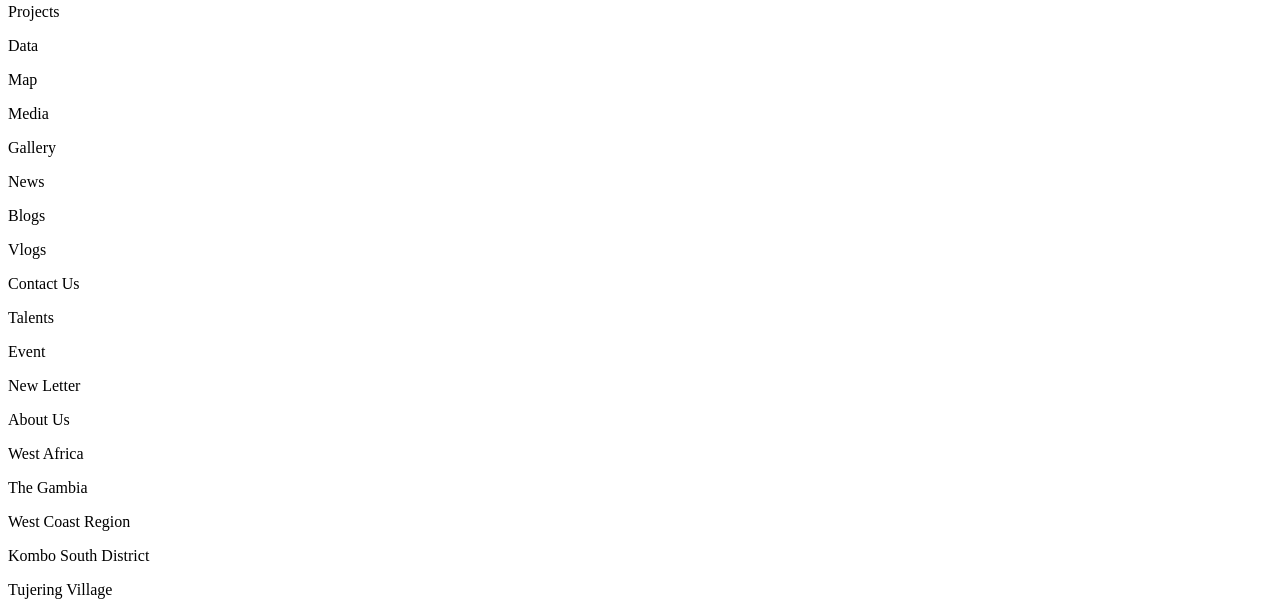
==== commit 7028592e: "version 27 sep 10:26" ====
--- a/Index.html
+++ b/Index.html
@@ -1,6 +1,6 @@
 <html>
     <head>
-        <link rel="stylesheet" href="Index.css">
+        <link rel="stylesheet" href="index.css">
         <link rel="stylesheet" href="homemobile.css">
 <meta name="viewport" content="width=device-width, initial-scale=1.0">
     </head>
@@ -11,7 +11,7 @@
 
         <div class="menuBar">
            <div class="menu_text">
-             <a href="Index.html">Home</a>
+             <a href="index.html">Home</a>
       <a href="water.html">Water</a>
       <a href="#">News</a>
       <a href="#">About Us</a>
